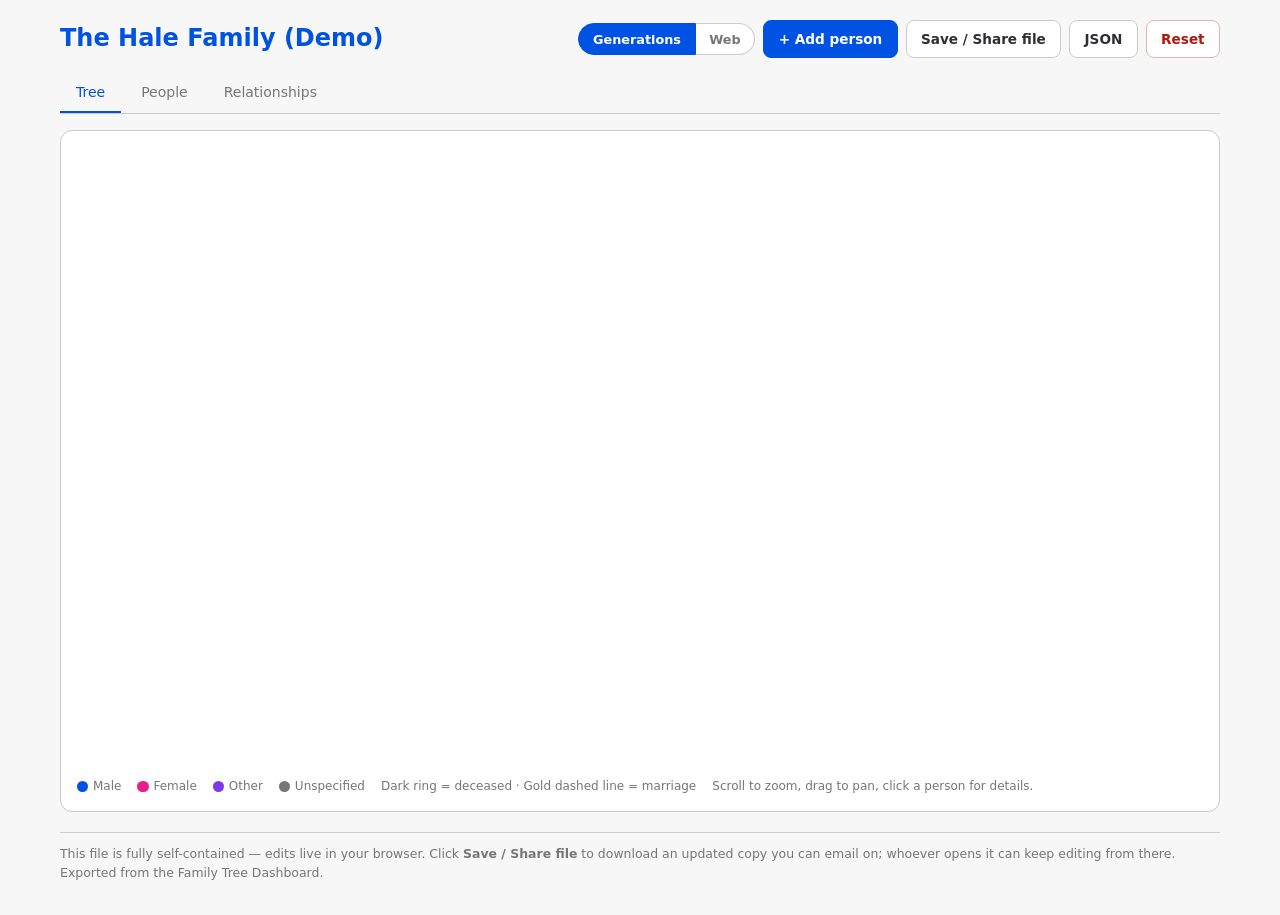
==== docs/index.html @ 237a0893 "Add GitHub Pages build script and deployment workflow" ====
<!DOCTYPE html>
<html lang="en">
<head>
<meta charset="UTF-8">
<meta name="viewport" content="width=device-width, initial-scale=1.0">
<title>The Hale Family (Demo)</title>
<style>
/* Shared styles: used by the dashboard AND the standalone export.
   Keep this file free of Tailwind-specific assumptions. */

.tab-btn {
  padding: 0.5rem 1rem;
  font-size: 0.875rem;
  font-weight: 500;
  color: #767676;
  border-bottom: 2px solid transparent;
  cursor: pointer;
  background: none;
  transition: all 0.15s ease;
}
.tab-btn:hover { color: #0053e2; }
.tab-active {
  color: #0053e2 !important;
  border-bottom-color: #0053e2 !important;
}

/* --- Tree canvas --- */
.ft-node { cursor: pointer; }
.ft-node:focus { outline: none; }
.ft-node:focus-visible circle {
  stroke: #0053e2;
  stroke-width: 4;
}
.ft-node:hover circle { filter: brightness(1.12); }

.ft-empty {
  display: flex;
  align-items: center;
  justify-content: center;
  height: 100%;
  color: #767676;
  font-size: 0.9rem;
}

/* --- Detail panel --- */
.ft-detail {
  position: absolute;
  top: 0.75rem;
  right: 0.75rem;
  width: 17rem;
  max-height: calc(100% - 1.5rem);
  overflow-y: auto;
  background: #fff;
  border: 1px solid #c9ccd1;
  border-radius: 0.75rem;
  box-shadow: 0 10px 25px rgba(0, 0, 0, 0.12);
  padding: 1rem;
  z-index: 10;
}
.ft-detail[hidden] { display: none; }
.ft-detail-head {
  display: flex;
  justify-content: space-between;
  align-items: flex-start;
  gap: 0.5rem;
  margin-bottom: 0.5rem;
}
.ft-detail-head h3 {
  font-size: 1.05rem;
  font-weight: 700;
  color: #2e2f32;
  margin: 0;
}
.ft-sub { font-size: 0.78rem; color: #767676; margin: 0.15rem 0 0; }
.ft-close {
  background: none;
  border: none;
  font-size: 1.4rem;
  line-height: 1;
  color: #767676;
  cursor: pointer;
  padding: 0 0.25rem;
}
.ft-close:hover { color: #2e2f32; }
.ft-detail-body { margin: 0; }
.ft-row {
  display: grid;
  grid-template-columns: 6.5rem 1fr;
  gap: 0.4rem;
  padding: 0.3rem 0;
  border-top: 1px solid #eef0f2;
}
.ft-row dt { font-size: 0.72rem; color: #767676; text-transform: uppercase; letter-spacing: 0.02em; }
.ft-row dd { font-size: 0.82rem; color: #2e2f32; margin: 0; overflow-wrap: anywhere; }

/* --- View toggle --- */
.view-btn {
  padding: 0.35rem 0.85rem;
  font-size: 0.8rem;
  font-weight: 600;
  color: #767676;
  background: #fff;
  border: 1px solid #c9ccd1;
  cursor: pointer;
}
.view-btn:first-child { border-radius: 999px 0 0 999px; }
.view-btn:last-child { border-radius: 0 999px 999px 0; border-left: none; }
.view-btn:hover { background: #f7f7f7; }
.view-active {
  background: #0053e2 !important;
  color: #fff !important;
  border-color: #0053e2 !important;
}
.view-btn:focus-visible { outline: 3px solid #0053e2; outline-offset: 2px; }


/* --- Standalone export shell --- */
:root { --blue:#0053e2; --ink:#2e2f32; --muted:#767676; --line:#c9ccd1; --bg:#f7f7f7; }
* { box-sizing: border-box; }
body {
  margin: 0; background: var(--bg); color: var(--ink);
  font-family: system-ui, -apple-system, "Segoe UI", Roboto, sans-serif;
  line-height: 1.5;
}
.wrap { max-width: 1200px; margin: 0 auto; padding: 1.25rem; }
header.app { display: flex; flex-wrap: wrap; gap: 1rem; align-items: center; justify-content: space-between; margin-bottom: 1rem; }
header.app h1 { font-size: 1.5rem; margin: 0; color: var(--blue); }
.status { font-size: .8rem; color: var(--muted); margin: .15rem 0 0; }
.status-dirty { color: #8a5a00; font-weight: 600; }
.toolbar { display: flex; flex-wrap: wrap; gap: .5rem; align-items: center; }

button {
  font: inherit; font-size: .85rem; font-weight: 600; cursor: pointer;
  border-radius: .5rem; border: 1px solid var(--line); background: #fff;
  color: var(--ink); padding: .5rem .9rem;
}
button:hover { background: #eef0f2; }
button:focus-visible { outline: 3px solid var(--blue); outline-offset: 2px; }
button.primary { background: var(--blue); border-color: var(--blue); color: #fff; }
button.primary:hover { background: #0047c2; }
button.danger { color: #b3170a; border-color: #e8b4af; }
button.danger:hover { background: #fdecea; }
.view-toggle { display: inline-flex; }

.panel { background: #fff; border: 1px solid var(--line); border-radius: .75rem; padding: 1rem; }
#tree-container { position: relative; width: 100%; height: min(620px, calc(100vh - 230px)); min-height: 380px; overflow: hidden; border-radius: .75rem; }
.tabs { display: flex; gap: .25rem; border-bottom: 1px solid var(--line); margin-bottom: 1rem; }
.tab-btn { border: none; border-bottom: 2px solid transparent; border-radius: 0; background: none; }

.card {
  display: flex; justify-content: space-between; align-items: center; gap: .75rem;
  border: 1px solid var(--line); border-radius: .5rem; padding: .6rem .75rem; margin-bottom: .5rem;
  background: #fff;
}
.card-actions { display: flex; gap: .4rem; flex-shrink: 0; }
.card-actions button { padding: .3rem .6rem; font-size: .78rem; }
.muted { color: var(--muted); }
.small { font-size: .78rem; }

dialog {
  border: none; border-radius: .9rem; padding: 0; max-width: 640px; width: 92vw;
  box-shadow: 0 20px 50px rgba(0,0,0,.25);
}
dialog::backdrop { background: rgba(0,0,0,.45); }
.dialog-inner { padding: 1.25rem; max-height: 82vh; overflow-y: auto; }
dialog h2 { margin: 0 0 .75rem; font-size: 1.15rem; }
fieldset { border: 1px solid var(--line); border-radius: .6rem; margin: 0 0 .9rem; padding: .75rem; }
legend { font-size: .75rem; font-weight: 700; text-transform: uppercase; color: var(--muted); padding: 0 .35rem; }
.grid { display: grid; grid-template-columns: repeat(auto-fit, minmax(210px, 1fr)); gap: .7rem; }
.field { display: flex; flex-direction: column; gap: .25rem; }
.field span { font-size: .78rem; font-weight: 600; }
input, select, textarea {
  font: inherit; font-size: .88rem; padding: .45rem .6rem;
  border: 1px solid var(--line); border-radius: .45rem; width: 100%; background: #fff; color: var(--ink);
}
input:focus, select:focus, textarea:focus { outline: 3px solid var(--blue); outline-offset: 1px; border-color: var(--blue); }
.dialog-actions { display: flex; justify-content: flex-end; gap: .5rem; padding-top: .25rem; }
.rel-form { display: flex; flex-wrap: wrap; gap: .6rem; align-items: flex-end; margin-bottom: 1rem; }
.rel-form .field { min-width: 170px; flex: 1; }
.legend-key { display: flex; gap: 1rem; flex-wrap: wrap; font-size: .75rem; color: var(--muted); margin-top: .6rem; }
.swatch { display: inline-block; width: .7rem; height: .7rem; border-radius: 50%; margin-right: .3rem; vertical-align: middle; }
.note { font-size: .78rem; color: var(--muted); border-top: 1px solid var(--line); margin-top: 1.25rem; padding-top: .75rem; }
@media print { .toolbar, .tabs, .note { display: none; } }
</style>
</head>
<body>
<div class="wrap">
  <header class="app">
    <div>
      <h1> The Hale Family (Demo)</h1>
      <p class="status" id="status" role="status" aria-live="polite"></p>
    </div>
    <div class="toolbar">
      <div class="view-toggle" role="group" aria-label="Tree layout">
        <button type="button" class="view-btn view-active" data-view-btn="layered" aria-pressed="true">Generations</button>
        <button type="button" class="view-btn" data-view-btn="force" aria-pressed="false">Web</button>
      </div>
      <button type="button" id="add-person" class="primary">+ Add person</button>
      <button type="button" id="save-file">Save / Share file</button>
      <button type="button" id="export-json">JSON</button>
      <button type="button" id="reset-data" class="danger">Reset</button>
    </div>
  </header>

  <div class="tabs" role="tablist">
    <button type="button" class="tab-btn tab-active" data-tab="tree"> Tree</button>
    <button type="button" class="tab-btn" data-tab="people"> People</button>
    <button type="button" class="tab-btn" data-tab="rel"> Relationships</button>
  </div>

  <section id="panel-tree" class="tab-panel panel">
    <div id="tree-container"></div>
    <div class="legend-key">
      <span><span class="swatch" style="background:#0053e2"></span>Male</span>
      <span><span class="swatch" style="background:#e91e8c"></span>Female</span>
      <span><span class="swatch" style="background:#7c3aed"></span>Other</span>
      <span><span class="swatch" style="background:#767676"></span>Unspecified</span>
      <span>Dark ring = deceased · Gold dashed line = marriage</span>
      <span>Scroll to zoom, drag to pan, click a person for details.</span>
    </div>
  </section>

  <section id="panel-people" class="tab-panel panel" hidden>
    <div id="people-list"></div>
  </section>

  <section id="panel-rel" class="tab-panel panel" hidden>
    <form id="rel-form" class="rel-form">
      <label class="field"><span>Person A</span><select id="rel-a"></select></label>
      <label class="field"><span>Relationship</span>
        <select id="rel-type">
          <option value="parent">is parent of</option>
          <option value="spouse">is married to</option>
        </select>
      </label>
      <label class="field"><span>Person B</span><select id="rel-b"></select></label>
      <button type="submit" class="primary">Link</button>
    </form>
    <div id="rel-list"></div>
  </section>

  <p class="note">
    This file is fully self-contained &mdash; edits live in your browser.
    Click <strong>Save / Share file</strong> to download an updated copy you can
    email on; whoever opens it can keep editing from there.
    Exported from the Family Tree Dashboard.
  </p>
</div>

<dialog id="person-dialog" aria-labelledby="dialog-title">
  <form id="person-form" method="dialog">
    <div class="dialog-inner">
      <h2 id="dialog-title">Add person</h2>
      <div id="form-body"></div>
      <div class="dialog-actions">
        <button type="button" id="cancel-form">Cancel</button>
        <button type="submit" class="primary">Save</button>
      </div>
    </div>
  </form>
</dialog>

<script type="application/json" id="ft-payload">{"title": "The Hale Family (Demo)", "exported_at": "23 Sep 2026, 15:15", "fields": [{"name": "first_name", "label": "First name", "kind": "text", "required": true, "options": [], "group": "Basics", "placeholder": ""}, {"name": "last_name", "label": "Last name", "kind": "text", "required": false, "options": [], "group": "Basics", "placeholder": ""}, {"name": "nickname", "label": "Nickname", "kind": "text", "required": false, "options": [], "group": "Basics", "placeholder": "What everyone calls them"}, {"name": "gender", "label": "Gender", "kind": "select", "required": false, "options": ["female", "male", "other"], "group": "Basics", "placeholder": ""}, {"name": "photo_url", "label": "Photo URL", "kind": "url", "required": false, "options": [], "group": "Basics", "placeholder": "https://..."}, {"name": "dob", "label": "Date of birth", "kind": "date", "required": false, "options": [], "group": "Life dates", "placeholder": ""}, {"name": "birth_place", "label": "Birth place", "kind": "text", "required": false, "options": [], "group": "Life dates", "placeholder": "City, Country"}, {"name": "dod", "label": "Date of death", "kind": "date", "required": false, "options": [], "group": "Life dates", "placeholder": ""}, {"name": "death_place", "label": "Death place", "kind": "text", "required": false, "options": [], "group": "Life dates", "placeholder": ""}, {"name": "occupation", "label": "Occupation", "kind": "text", "required": false, "options": [], "group": "Life details", "placeholder": ""}, {"name": "education", "label": "Education", "kind": "text", "required": false, "options": [], "group": "Life details", "placeholder": ""}, {"name": "fun_fact", "label": "Fun fact", "kind": "text", "required": false, "options": [], "group": "Life details", "placeholder": "Famously bad at karaoke"}, {"name": "notes", "label": "Notes / bio", "kind": "textarea", "required": false, "options": [], "group": "Life details", "placeholder": ""}], "data": {"nodes": [{"first_name": "Arthur", "last_name": "Hale", "nickname": "Art", "gender": "male", "photo_url": null, "dob": "1938-04-02", "birth_place": "Leeds, UK", "dod": "2016-11-30", "death_place": null, "occupation": "Railway engineer", "education": "Leeds Technical College", "fun_fact": "Could whistle two notes at once.", "notes": "Built the garden shed that still stands today.", "id": 1, "name": "Arthur Hale", "generation": 0}, {"first_name": "Clare", "last_name": "Hale", "nickname": null, "gender": "female", "photo_url": null, "dob": "1972-03-11", "birth_place": null, "dod": null, "death_place": null, "occupation": "Marine biologist", "education": null, "fun_fact": "Has swum with whale sharks.", "notes": null, "id": 5, "name": "Clare Hale", "generation": 1}, {"first_name": "Ella", "last_name": "Hale", "nickname": null, "gender": "female", "photo_url": null, "dob": "1998-09-05", "birth_place": null, "dod": null, "death_place": null, "occupation": "Product designer", "education": "Central Saint Martins", "fun_fact": "Climbs competitively.", "notes": null, "id": 6, "name": "Ella Hale", "generation": 2}, {"first_name": "Mary", "last_name": "Hale", "nickname": "Mim", "gender": "female", "photo_url": null, "dob": "1941-08-19", "birth_place": "York, UK", "dod": null, "death_place": null, "occupation": "Primary school teacher", "education": null, "fun_fact": "Has never lost a game of Scrabble.", "notes": null, "id": 2, "name": "Mary Hale", "generation": 0}, {"first_name": "Peter", "last_name": "Hale", "nickname": null, "gender": "male", "photo_url": null, "dob": "1968-01-15", "birth_place": "Leeds, UK", "dod": null, "death_place": null, "occupation": "Architect", "education": "University of Manchester", "fun_fact": "Ran the London Marathon in 1999.", "notes": null, "id": 3, "name": "Peter Hale", "generation": 1}, {"first_name": "Rowan", "last_name": "Hale", "nickname": null, "gender": "other", "photo_url": null, "dob": "2024-02-14", "birth_place": null, "dod": null, "death_place": null, "occupation": null, "education": null, "fun_fact": null, "notes": "Newest member of the family!", "id": 8, "name": "Rowan Hale", "generation": 3}, {"first_name": "Susan", "last_name": "Hale", "nickname": null, "gender": "female", "photo_url": null, "dob": "1970-06-23", "birth_place": "Bristol, UK", "dod": null, "death_place": null, "occupation": "Nurse practitioner", "education": null, "fun_fact": "Speaks fluent Welsh.", "notes": null, "id": 4, "name": "Susan Hale", "generation": 1}, {"first_name": "Tom", "last_name": "Hale", "nickname": null, "gender": "male", "photo_url": null, "dob": "2001-12-20", "birth_place": null, "dod": null, "death_place": null, "occupation": "Software engineer", "education": null, "fun_fact": "Makes his own hot sauce.", "notes": null, "id": 7, "name": "Tom Hale", "generation": 2}], "links": [{"source": 1, "target": 2, "type": "spouse"}, {"source": 3, "target": 4, "type": "spouse"}, {"source": 1, "target": 3, "type": "parent"}, {"source": 2, "target": 3, "type": "parent"}, {"source": 1, "target": 5, "type": "parent"}, {"source": 2, "target": 5, "type": "parent"}, {"source": 3, "target": 6, "type": "parent"}, {"source": 4, "target": 6, "type": "parent"}, {"source": 3, "target": 7, "type": "parent"}, {"source": 4, "target": 7, "type": "parent"}, {"source": 6, "target": 8, "type": "parent"}]}}</script>
<script src="https://d3js.org/d3.v7.min.js"></script>
<!-- D3 loaded from CDN: needs internet on first open. Run scripts/fetch_d3.py to inline it instead. -->
<script>
/**
 * FamilyTree rendering engine.
 *
 * One renderer, two layouts:
 *   - 'layered': classic top-down generational tree
 *   - 'force':   collapsible force-directed graph
 *
 * Used by BOTH the live dashboard and the exported standalone file, so this
 * file must never assume a server exists. Data in, SVG out.
 */
(function (global) {
  'use strict';

  const COLORS = {
    female: '#e91e8c',
    male: '#0053e2',
    other: '#7c3aed',
    unknown: '#767676',
    spouse: '#ffc220',
    parent: '#9aa0a6',
    text: '#2e2f32',
  };

  const NODE_R = 26;
  const COL_W = 170;
  const ROW_H = 150;

  function colorFor(gender) {
    return COLORS[gender] || COLORS.unknown;
  }

  function initials(node) {
    const first = (node.first_name || '?')[0];
    const last = (node.last_name || '')[0] || '';
    return (first + last).toUpperCase();
  }

  function calcAge(dob, dod) {
    if (!dob) return null;
    const start = new Date(dob);
    if (isNaN(start)) return null;
    const end = dod ? new Date(dod) : new Date();
    let age = end.getFullYear() - start.getFullYear();
    const m = end.getMonth() - start.getMonth();
    if (m < 0 || (m === 0 && end.getDate() < start.getDate())) age--;
    return age >= 0 ? age : null;
  }

  /** Index links once so every layout can ask "who are X's relatives?". */
  function buildIndex(data) {
    const childrenOf = new Map();
    const parentsOf = new Map();
    const spousesOf = new Map();
    const id = (v) => (v && typeof v === 'object' ? v.id : v);
    const push = (map, key, value) => {
      if (!map.has(key)) map.set(key, []);
      map.get(key).push(value);
    };
    data.links.forEach((l) => {
      const source = id(l.source), target = id(l.target);
      if (l.type === 'parent') {
        push(childrenOf, source, target);
        push(parentsOf, target, source);
      } else {
        push(spousesOf, source, target);
        push(spousesOf, target, source);
      }
    });
    return { childrenOf, parentsOf, spousesOf };
  }

  /**
   * Layered layout: group by generation, then order each row so that
   * children sit near their parents instead of scattering randomly.
   */
  function layeredPositions(nodes, index) {
    const rows = new Map();
    nodes.forEach((n) => {
      const gen = n.generation || 0;
      if (!rows.has(gen)) rows.set(gen, []);
      rows.get(gen).push(n);
    });

    const sortedGens = [...rows.keys()].sort((a, b) => a - b);
    const placed = new Map();

    sortedGens.forEach((gen) => {
      const row = rows.get(gen);
      // Sort by average parent x so lines cross as little as possible.
      row.sort((a, b) => {
        const key = (n) => {
          const parents = index.parentsOf.get(n.id) || [];
          const xs = parents.map((p) => placed.get(p)).filter((x) => x !== undefined);
          return xs.length ? xs.reduce((s, x) => s + x, 0) / xs.length : Infinity;
        };
        const diff = key(a) - key(b);
        return diff !== 0 && isFinite(diff) ? diff : a.name.localeCompare(b.name);
      });
      const width = (row.length - 1) * COL_W;
      row.forEach((n, i) => {
        n.x = i * COL_W - width / 2;
        n.y = gen * ROW_H;
        placed.set(n.id, n.x);
      });
    });
    return nodes;
  }

  function renderDetail(panel, node, fieldMeta) {
    if (!panel) return;
    const age = calcAge(node.dob, node.dod);
    const rows = fieldMeta
      .filter((f) => node[f.name] && f.name !== 'first_name' && f.name !== 'last_name')
      .map((f) => `<div class="ft-row"><dt>${f.label}</dt><dd>${escapeHtml(String(node[f.name]))}</dd></div>`)
      .join('');
    panel.innerHTML = `
      <div class="ft-detail-head">
        <div>
          <h3>${escapeHtml(node.name)}</h3>
          ${age !== null ? `<p class="ft-sub">${node.dod ? 'Lived' : 'Age'} ${age} years</p>` : ''}
        </div>
        <button type="button" class="ft-close" aria-label="Close details">&times;</button>
      </div>
      <dl class="ft-detail-body">${rows || '<p class="ft-sub">No extra details recorded yet.</p>'}</dl>`;
    panel.hidden = false;
    panel.querySelector('.ft-close').onclick = () => { panel.hidden = true; };
  }

  function escapeHtml(str) {
    const div = document.createElement('div');
    div.textContent = str;
    return div.innerHTML;
  }

  function emptyState(container, message) {
    container.innerHTML = `<div class="ft-empty">${message}</div>`;
  }

  /**
   * Draw the tree.
   * @param {Object} opts
   * @param {HTMLElement} opts.container
   * @param {Object} opts.data  {nodes, links}
   * @param {'layered'|'force'} opts.view
   * @param {Array} opts.fieldMeta  [{name,label}] for the detail panel
   * @param {Function} [opts.onSelect] called with the clicked node
   */
  function render(opts) {
    const { container, data, fieldMeta = [], onSelect } = opts;
    const view = opts.view || 'layered';
    container.innerHTML = '';

    if (!data.nodes || !data.nodes.length) {
      emptyState(container, 'Add some family members to see the tree grow! \u{1F331}');
      return;
    }

    const width = container.clientWidth || 900;
    const height = container.clientHeight || 600;
    const index = buildIndex(data);

    const svg = d3.select(container).append('svg')
      .attr('width', '100%')
      .attr('height', '100%')
      .attr('viewBox', [0, 0, width, height]);
    const g = svg.append('g');

    const zoom = d3.zoom().scaleExtent([0.15, 3])
      .on('zoom', (e) => g.attr('transform', e.transform));
    svg.call(zoom);

    const panel = document.createElement('div');
    panel.className = 'ft-detail';
    panel.hidden = true;
    container.appendChild(panel);

    const nodes = data.nodes.map((d) => ({ ...d }));
    const byId = new Map(nodes.map((n) => [n.id, n]));
    // Copy links too. d3.forceSimulation rewrites source/target into node
    // objects in place, so handing it the caller's array would corrupt the
    // saved data. Renderers must never mutate what they are given.
    const linkId = (v) => (v && typeof v === 'object' ? v.id : v);
    const links = data.links
      .filter((l) => byId.has(linkId(l.source)) && byId.has(linkId(l.target)))
      .map((l) => ({ source: linkId(l.source), target: linkId(l.target), type: l.type }));

    const linkSel = g.append('g').attr('class', 'ft-links')
      .selectAll('path').data(links).join('path')
      .attr('fill', 'none')
      .attr('stroke', (d) => (d.type === 'spouse' ? COLORS.spouse : COLORS.parent))
      .attr('stroke-width', (d) => (d.type === 'spouse' ? 3 : 2))
      .attr('stroke-dasharray', (d) => (d.type === 'spouse' ? '5,4' : null));

    const nodeSel = g.append('g').attr('class', 'ft-nodes')
      .selectAll('g').data(nodes).join('g')
      .attr('class', 'ft-node')
      .attr('tabindex', 0)
      .attr('role', 'button')
      .attr('aria-label', (d) => `${d.name}. Show details.`)
      .on('click', (e, d) => select(d))
      .on('keydown', (e, d) => {
        if (e.key === 'Enter' || e.key === ' ') { e.preventDefault(); select(d); }
      });

    function select(d) {
      renderDetail(panel, d, fieldMeta);
      if (onSelect) onSelect(d);
    }

    nodeSel.append('circle')
      .attr('r', NODE_R)
      .attr('fill', (d) => colorFor(d.gender))
      .attr('stroke', (d) => (d.dod ? '#2e2f32' : '#fff'))
      .attr('stroke-width', (d) => (d.dod ? 3 : 2));

    nodeSel.append('text').text(initials)
      .attr('text-anchor', 'middle').attr('dy', '0.35em')
      .attr('fill', '#fff').attr('font-size', '15px')
      .attr('font-weight', '700').attr('pointer-events', 'none');

    nodeSel.append('text').text((d) => d.name)
      .attr('text-anchor', 'middle').attr('dy', NODE_R + 16)
      .attr('font-size', '12px').attr('font-weight', '600')
      .attr('fill', COLORS.text).attr('pointer-events', 'none');

    nodeSel.append('text')
      .text((d) => (d.dob ? d.dob.slice(0, 4) + (d.dod ? '\u2013' + d.dod.slice(0, 4) : '') : ''))
      .attr('text-anchor', 'middle').attr('dy', NODE_R + 30)
      .attr('font-size', '10px').attr('fill', COLORS.unknown)
      .attr('pointer-events', 'none');

    if (view === 'layered') {
      runLayered();
    } else {
      runForce();
    }

    function elbow(d) {
      const s = byId.get(d.source) || d.source;
      const t = byId.get(d.target) || d.target;
      if (d.type === 'spouse') return `M${s.x},${s.y} L${t.x},${t.y}`;
      const mid = (s.y + t.y) / 2;
      return `M${s.x},${s.y} V${mid} H${t.x} V${t.y}`;
    }

    function runLayered() {
      layeredPositions(nodes, index);
      linkSel.attr('d', elbow);
      nodeSel.attr('transform', (d) => `translate(${d.x},${d.y})`);
      fitToScreen();
    }

    function runForce() {
      const sim = d3.forceSimulation(nodes)
        .force('link', d3.forceLink(links).id((d) => d.id)
          .distance((l) => (l.type === 'spouse' ? 70 : 130)))
        .force('charge', d3.forceManyBody().strength(-420))
        .force('center', d3.forceCenter(width / 2, height / 2))
        .force('collide', d3.forceCollide().radius(NODE_R + 18));

      nodeSel.call(d3.drag()
        .on('start', (e, d) => {
          if (!e.active) sim.alphaTarget(0.3).restart();
          d.fx = d.x; d.fy = d.y;
        })
        .on('drag', (e, d) => { d.fx = e.x; d.fy = e.y; })
        .on('end', (e, d) => {
          if (!e.active) sim.alphaTarget(0);
          d.fx = null; d.fy = null;
        }));

      sim.on('tick', () => {
        linkSel.attr('d', (d) => `M${d.source.x},${d.source.y} L${d.target.x},${d.target.y}`);
        nodeSel.attr('transform', (d) => `translate(${d.x},${d.y})`);
      });
    }

    function fitToScreen() {
      // Pad by the actual drawn extent, not just node centres: each node
      // carries a name and a date label below it, which is why the bottom
      // row used to get clipped.
      const PAD_X = NODE_R + 60;   // half a name label either side
      const PAD_TOP = NODE_R + 12;
      const PAD_BOTTOM = NODE_R + 40;  // circle + name + dates
      const xs = nodes.map((n) => n.x);
      const ys = nodes.map((n) => n.y);
      const minX = Math.min(...xs) - PAD_X, maxX = Math.max(...xs) + PAD_X;
      const minY = Math.min(...ys) - PAD_TOP, maxY = Math.max(...ys) + PAD_BOTTOM;
      const spanX = Math.max(maxX - minX, 1);
      const spanY = Math.max(maxY - minY, 1);
      // Never scale up past 1:1 -- a two-person tree blown up to fill the
      // panel looks absurd. Do allow shrinking as far as needed so a large
      // family still fits instead of running off the canvas.
      const scale = Math.min(1, width / spanX, height / spanY);
      const tx = width / 2 - scale * (minX + maxX) / 2;
      const ty = height / 2 - scale * (minY + maxY) / 2;
      svg.call(zoom.transform, d3.zoomIdentity.translate(tx, ty).scale(scale));
    }

    return { fitToScreen };
  }

  global.FamilyTree = { render, calcAge, colorFor, escapeHtml, buildIndex };
})(window);

</script>
<script>
/**
 * Standalone export editor.
 *
 * Runs with zero backend: the family data lives in memory, is mirrored to
 * localStorage so a refresh doesn't lose work, and is saved by downloading a
 * fresh copy of this very file with the new data baked in. That is what makes
 * the export re-shareable: whoever edits it can pass the new file along.
 */
(function () {
  'use strict';

  const BOOT = JSON.parse(document.getElementById('ft-payload').textContent);
  const STORAGE_KEY = 'familyTree:' + (BOOT.title || 'default');
  const FIELDS = BOOT.fields;

  let state = load();
  let view = 'layered';
  let dirty = false;

  /**
   * Force the graph into a known-good shape.
   *
   * This matters more than it looks: D3's force simulation replaces a link's
   * numeric source/target with live node objects. If such a link ever reaches
   * JSON.stringify, it comes back as an object and every lookup by id fails
   * silently -- parents detach and the whole tree collapses into one row.
   * Normalising on load and before save makes that class of bug impossible.
   */
  function normalize(raw) {
    const nodes = Array.isArray(raw && raw.nodes) ? raw.nodes.filter(Boolean) : [];
    const ids = new Set(nodes.map((n) => n.id));
    const endpoint = (v) => (v && typeof v === 'object' ? Number(v.id) : Number(v));
    const seen = new Set();
    const links = (Array.isArray(raw && raw.links) ? raw.links : []).reduce((acc, l) => {
      const source = endpoint(l.source);
      const target = endpoint(l.target);
      const type = l.type === 'spouse' ? 'spouse' : 'parent';
      if (!ids.has(source) || !ids.has(target) || source === target) return acc;
      // Spouse links are symmetric, so key them order-independently.
      const key = type === 'spouse'
        ? type + ':' + Math.min(source, target) + ':' + Math.max(source, target)
        : type + ':' + source + ':' + target;
      if (seen.has(key)) return acc;
      seen.add(key);
      acc.push({ source, target, type });
      return acc;
    }, []);
    return { nodes, links };
  }

  function load() {
    try {
      const saved = localStorage.getItem(STORAGE_KEY);
      if (saved) {
        const parsed = normalize(JSON.parse(saved));
        if (parsed.nodes.length) return parsed;
      }
    } catch (e) { /* corrupt cache, fall through to the baked-in data */ }
    return normalize(structuredClone(BOOT.data));
  }

  function resetToOriginal() {
    if (!confirm('Discard your edits and reload the data this file was shared with?')) return;
    try { localStorage.removeItem(STORAGE_KEY); } catch (e) { /* nothing to clear */ }
    state = normalize(structuredClone(BOOT.data));
    dirty = false;
    recomputeGenerations();
    draw();
    renderList();
    renderRelationships();
    updateStatus();
  }

  function persist() {
    dirty = true;
    state = normalize(state);
    recomputeGenerations();
    try {
      localStorage.setItem(STORAGE_KEY, JSON.stringify(state));
    } catch (e) { /* private browsing / quota: in-memory still works */ }
    // Redraw everything: a new person must also show up in the
    // relationship dropdowns, not just the tree and the people list.
    draw();
    renderList();
    renderRelationships();
    updateStatus();
  }

  function nextId() {
    return state.nodes.reduce((max, n) => Math.max(max, n.id), 0) + 1;
  }

  function displayName(n) {
    return ((n.first_name || '') + ' ' + (n.last_name || '')).trim() || 'Unnamed';
  }

  /** Mirror of the server-side generation calculation in app/tree.py.
   *  Children go one row below their parents; spouses share a row. */
  function recomputeGenerations() {
    const depth = new Map(state.nodes.map((n) => [n.id, 0]));
    const parents = state.links.filter((l) => l.type === 'parent');
    const couples = state.links.filter((l) => l.type === 'spouse');
    for (let i = 0; i <= state.nodes.length; i++) {
      let changed = false;
      parents.forEach((l) => {
        if (!depth.has(l.source) || !depth.has(l.target)) return;
        if (depth.get(l.target) < depth.get(l.source) + 1) {
          depth.set(l.target, depth.get(l.source) + 1);
          changed = true;
        }
      });
      couples.forEach((l) => {
        if (!depth.has(l.source) || !depth.has(l.target)) return;
        const deepest = Math.max(depth.get(l.source), depth.get(l.target));
        if (depth.get(l.source) !== deepest || depth.get(l.target) !== deepest) {
          depth.set(l.source, deepest);
          depth.set(l.target, deepest);
          changed = true;
        }
      });
      if (!changed) break;
    }
    state.nodes.forEach((n) => {
      n.generation = depth.get(n.id) || 0;
      n.name = displayName(n);
    });
  }

  // ---------- Rendering ----------

  function draw() {
    FamilyTree.render({
      container: document.getElementById('tree-container'),
      data: state,
      view,
      fieldMeta: FIELDS,
    });
  }

  function updateStatus() {
    const el = document.getElementById('status');
    el.textContent = dirty
      ? 'Unsaved changes \u2014 click "Save / Share file" to keep them.'
      : state.nodes.length + ' people \u00b7 ' + state.links.length + ' relationships';
    el.className = dirty ? 'status status-dirty' : 'status';
  }

  function renderList() {
    const host = document.getElementById('people-list');
    if (!state.nodes.length) {
      host.innerHTML = '<p class="muted">Nobody here yet. Click "Add person" to start.</p>';
      return;
    }
    const esc = FamilyTree.escapeHtml;
    host.innerHTML = state.nodes
      .slice()
      .sort((a, b) => displayName(a).localeCompare(displayName(b)))
      .map((n) => {
        const bits = [n.dob && 'b. ' + n.dob, n.occupation, n.birth_place]
          .filter(Boolean).map(esc).join(' \u00b7 ');
        return `<div class="card">
          <div>
            <strong>${esc(displayName(n))}</strong>
            ${bits ? `<div class="muted small">${bits}</div>` : ''}
          </div>
          <div class="card-actions">
            <button type="button" data-edit="${n.id}">Edit</button>
            <button type="button" data-del="${n.id}" class="danger">Delete</button>
          </div>
        </div>`;
      }).join('');
  }

  function personOptions(selected) {
    return '<option value="">-- choose --</option>' + state.nodes
      .map((n) => `<option value="${n.id}"${n.id === selected ? ' selected' : ''}>`
        + FamilyTree.escapeHtml(displayName(n)) + '</option>')
      .join('');
  }

  function renderRelationships() {
    const host = document.getElementById('rel-list');
    const byId = new Map(state.nodes.map((n) => [n.id, n]));
    document.getElementById('rel-a').innerHTML = personOptions();
    document.getElementById('rel-b').innerHTML = personOptions();
    if (!state.links.length) {
      host.innerHTML = '<p class="muted">No relationships linked yet.</p>';
      return;
    }
    const esc = FamilyTree.escapeHtml;
    host.innerHTML = state.links.map((l, i) => {
      const a = byId.get(l.source), b = byId.get(l.target);
      if (!a || !b) return '';
      const verb = l.type === 'parent' ? 'is parent of' : 'is married to';
      return `<div class="card">
        <span>${esc(displayName(a))} <em class="muted">${verb}</em> ${esc(displayName(b))}</span>
        <button type="button" data-unlink="${i}" class="danger">Remove</button>
      </div>`;
    }).join('');
  }

  // ---------- Person form ----------

  function openForm(person) {
    const esc = FamilyTree.escapeHtml;
    const groups = [...new Set(FIELDS.map((f) => f.group))];
    const body = groups.map((group) => {
      const inputs = FIELDS.filter((f) => f.group === group).map((f) => {
        const val = person && person[f.name] != null ? String(person[f.name]) : '';
        const id = 'f-' + f.name;
        let input;
        if (f.kind === 'textarea') {
          input = `<textarea id="${id}" name="${f.name}" rows="3">${esc(val)}</textarea>`;
        } else if (f.kind === 'select') {
          input = `<select id="${id}" name="${f.name}"><option value="">--</option>` +
            f.options.map((o) => `<option value="${o}"${o === val ? ' selected' : ''}>`
              + o.charAt(0).toUpperCase() + o.slice(1) + '</option>').join('') + '</select>';
        } else {
          const type = f.kind === 'date' ? 'date' : (f.kind === 'url' ? 'url' : 'text');
          input = `<input id="${id}" type="${type}" name="${f.name}" value="${esc(val)}"`
            + (f.required ? ' required' : '')
            + (f.placeholder ? ` placeholder="${esc(f.placeholder)}"` : '') + '>';
        }
        return `<label class="field"><span>${esc(f.label)}${f.required ? ' *' : ''}</span>${input}</label>`;
      }).join('');
      return `<fieldset><legend>${esc(group)}</legend><div class="grid">${inputs}</div></fieldset>`;
    }).join('');

    const dlg = document.getElementById('person-dialog');
    dlg.querySelector('h2').textContent = person ? 'Edit person' : 'Add person';
    dlg.querySelector('#form-body').innerHTML = body;
    dlg.querySelector('form').dataset.editing = person ? person.id : '';
    dlg.showModal();
    dlg.querySelector('input, select, textarea')?.focus();
  }

  function submitForm(event) {
    event.preventDefault();
    const form = event.target;
    const values = Object.fromEntries(new FormData(form).entries());
    FIELDS.forEach((f) => {
      values[f.name] = (values[f.name] || '').trim() || null;
    });
    const editingId = form.dataset.editing;
    if (editingId) {
      const person = state.nodes.find((n) => n.id === Number(editingId));
      Object.assign(person, values);
    } else {
      state.nodes.push({ ...values, id: nextId(), generation: 0 });
    }
    document.getElementById('person-dialog').close();
    persist();
  }

  function deletePerson(id) {
    const person = state.nodes.find((n) => n.id === id);
    if (!confirm('Remove ' + displayName(person) + ' and all their links?')) return;
    state.nodes = state.nodes.filter((n) => n.id !== id);
    state.links = state.links.filter((l) => l.source !== id && l.target !== id);
    persist();
  }

  function addRelationship(event) {
    event.preventDefault();
    const a = Number(document.getElementById('rel-a').value);
    const b = Number(document.getElementById('rel-b').value);
    const type = document.getElementById('rel-type').value;
    if (!a || !b || a === b) {
      alert('Pick two different people.');
      return;
    }
    const exists = state.links.some((l) =>
      l.type === type && ((l.source === a && l.target === b) ||
        (type === 'spouse' && l.source === b && l.target === a)));
    if (!exists) state.links.push({ source: a, target: b, type });
    persist();
  }

  // ---------- Save / share ----------

  function saveFile() {
    // Rewrite the payload inside a clone of this document, then download it.
    const clone = document.documentElement.cloneNode(true);
    const payloadEl = clone.querySelector('#ft-payload');
    payloadEl.textContent = JSON.stringify({
      title: BOOT.title,
      exported_at: new Date().toLocaleString(),
      fields: FIELDS,
      data: normalize(state),
    }).replace(/<\//g, '<\\/');
    // Drop transient UI state so the file opens clean.
    clone.querySelectorAll('dialog[open]').forEach((d) => d.removeAttribute('open'));

    const html = '<!DOCTYPE html>\n' + clone.outerHTML;
    const blob = new Blob([html], { type: 'text/html;charset=utf-8' });
    const a = document.createElement('a');
    a.href = URL.createObjectURL(blob);
    a.download = (BOOT.title || 'family-tree').replace(/[^a-z0-9]+/gi, '-').toLowerCase()
      + '-' + new Date().toISOString().slice(0, 10) + '.html';
    a.click();
    URL.revokeObjectURL(a.href);
    dirty = false;
    updateStatus();
  }

  function exportJson() {
    const blob = new Blob([JSON.stringify(state, null, 2)], { type: 'application/json' });
    const a = document.createElement('a');
    a.href = URL.createObjectURL(blob);
    a.download = 'family-tree-data.json';
    a.click();
    URL.revokeObjectURL(a.href);
  }

  // ---------- Wiring ----------

  function setView(next) {
    view = next;
    document.querySelectorAll('[data-view-btn]').forEach((b) => {
      const active = b.dataset.viewBtn === next;
      b.classList.toggle('view-active', active);
      b.setAttribute('aria-pressed', String(active));
    });
    draw();
  }

  document.addEventListener('DOMContentLoaded', () => {
    recomputeGenerations();
    draw();
    renderList();
    renderRelationships();
    updateStatus();

    document.getElementById('add-person').onclick = () => openForm(null);
    document.getElementById('person-form').onsubmit = submitForm;
    document.getElementById('cancel-form').onclick =
      () => document.getElementById('person-dialog').close();
    document.getElementById('rel-form').onsubmit = addRelationship;
    document.getElementById('save-file').onclick = saveFile;
    document.getElementById('export-json').onclick = exportJson;
    document.getElementById('reset-data').onclick = resetToOriginal;
    document.querySelectorAll('[data-view-btn]').forEach((b) => {
      b.onclick = () => setView(b.dataset.viewBtn);
    });

    document.getElementById('people-list').addEventListener('click', (e) => {
      const edit = e.target.dataset.edit, del = e.target.dataset.del;
      if (edit) openForm(state.nodes.find((n) => n.id === Number(edit)));
      if (del) deletePerson(Number(del));
    });
    document.getElementById('rel-list').addEventListener('click', (e) => {
      const idx = e.target.dataset.unlink;
      if (idx === undefined) return;
      state.links.splice(Number(idx), 1);
      persist();
    });
    document.querySelectorAll('.tab-btn').forEach((btn) => {
      btn.onclick = () => {
        document.querySelectorAll('.tab-btn').forEach((b) => b.classList.remove('tab-active'));
        document.querySelectorAll('.tab-panel').forEach((p) => { p.hidden = true; });
        btn.classList.add('tab-active');
        document.getElementById('panel-' + btn.dataset.tab).hidden = false;
        if (btn.dataset.tab === 'tree') draw();
      };
    });

    window.addEventListener('beforeunload', (e) => {
      if (dirty) { e.preventDefault(); e.returnValue = ''; }
    });
  });
})();

</script>
</body>
</html>
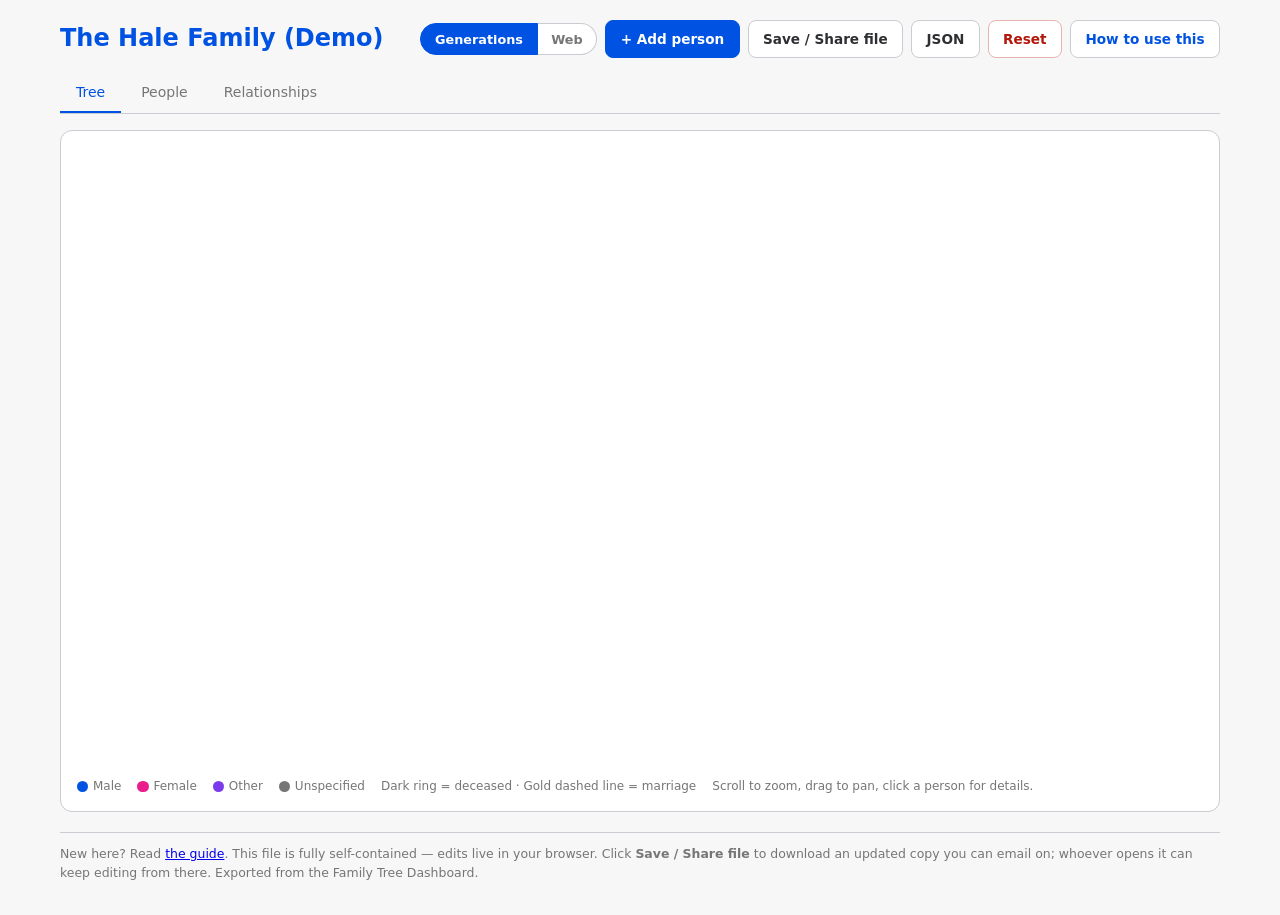
==== commit 2fbe78fa: "Add a user guide, linked from the app and every exported file" ====
--- a/docs/index.html
+++ b/docs/index.html
@@ -144,6 +144,14 @@
 
 .panel { background: #fff; border: 1px solid var(--line); border-radius: .75rem; padding: 1rem; }
 #tree-container { position: relative; width: 100%; height: min(620px, calc(100vh - 230px)); min-height: 380px; overflow: hidden; border-radius: .75rem; }
+@media (max-width: 560px) {
+  /* Phones: a tall panel is mostly whitespace, and the toolbar wraps onto
+     more rows, so give the tree a shorter, wider-feeling canvas. */
+  .wrap { padding: .75rem; }
+  header.app h1 { font-size: 1.2rem; }
+  #tree-container { height: min(420px, calc(100vh - 300px)); min-height: 300px; }
+  .ft-detail { width: auto; left: .5rem; right: .5rem; }
+}
 .tabs { display: flex; gap: .25rem; border-bottom: 1px solid var(--line); margin-bottom: 1rem; }
 .tab-btn { border: none; border-bottom: 2px solid transparent; border-radius: 0; background: none; }
 
@@ -180,6 +188,12 @@
 .legend-key { display: flex; gap: 1rem; flex-wrap: wrap; font-size: .75rem; color: var(--muted); margin-top: .6rem; }
 .swatch { display: inline-block; width: .7rem; height: .7rem; border-radius: 50%; margin-right: .3rem; vertical-align: middle; }
 .note { font-size: .78rem; color: var(--muted); border-top: 1px solid var(--line); margin-top: 1.25rem; padding-top: .75rem; }
+.help-link {
+  font-size: .85rem; font-weight: 600; color: var(--blue); text-decoration: none;
+  border: 1px solid var(--line); border-radius: .5rem; padding: .5rem .9rem; background: #fff;
+}
+.help-link:hover { background: #eef0f2; }
+.help-link:focus-visible { outline: 3px solid var(--blue); outline-offset: 2px; }
 @media print { .toolbar, .tabs, .note { display: none; } }
 </style>
 </head>
@@ -199,6 +213,7 @@
       <button type="button" id="save-file">Save / Share file</button>
       <button type="button" id="export-json">JSON</button>
       <button type="button" id="reset-data" class="danger">Reset</button>
+      <a class="help-link" href="https://jobsyjoy.github.io/family-tree/guide.html" target="_blank" rel="noopener">How to use this</a>
     </div>
   </header>
 
@@ -240,6 +255,7 @@
   </section>
 
   <p class="note">
+    New here? Read <a href="https://jobsyjoy.github.io/family-tree/guide.html" target="_blank" rel="noopener">the guide</a>.
     This file is fully self-contained &mdash; edits live in your browser.
     Click <strong>Save / Share file</strong> to download an updated copy you can
     email on; whoever opens it can keep editing from there.
@@ -260,7 +276,7 @@
   </form>
 </dialog>
 
-<script type="application/json" id="ft-payload">{"title": "The Hale Family (Demo)", "exported_at": "23 Sep 2026, 15:15", "fields": [{"name": "first_name", "label": "First name", "kind": "text", "required": true, "options": [], "group": "Basics", "placeholder": ""}, {"name": "last_name", "label": "Last name", "kind": "text", "required": false, "options": [], "group": "Basics", "placeholder": ""}, {"name": "nickname", "label": "Nickname", "kind": "text", "required": false, "options": [], "group": "Basics", "placeholder": "What everyone calls them"}, {"name": "gender", "label": "Gender", "kind": "select", "required": false, "options": ["female", "male", "other"], "group": "Basics", "placeholder": ""}, {"name": "photo_url", "label": "Photo URL", "kind": "url", "required": false, "options": [], "group": "Basics", "placeholder": "https://..."}, {"name": "dob", "label": "Date of birth", "kind": "date", "required": false, "options": [], "group": "Life dates", "placeholder": ""}, {"name": "birth_place", "label": "Birth place", "kind": "text", "required": false, "options": [], "group": "Life dates", "placeholder": "City, Country"}, {"name": "dod", "label": "Date of death", "kind": "date", "required": false, "options": [], "group": "Life dates", "placeholder": ""}, {"name": "death_place", "label": "Death place", "kind": "text", "required": false, "options": [], "group": "Life dates", "placeholder": ""}, {"name": "occupation", "label": "Occupation", "kind": "text", "required": false, "options": [], "group": "Life details", "placeholder": ""}, {"name": "education", "label": "Education", "kind": "text", "required": false, "options": [], "group": "Life details", "placeholder": ""}, {"name": "fun_fact", "label": "Fun fact", "kind": "text", "required": false, "options": [], "group": "Life details", "placeholder": "Famously bad at karaoke"}, {"name": "notes", "label": "Notes / bio", "kind": "textarea", "required": false, "options": [], "group": "Life details", "placeholder": ""}], "data": {"nodes": [{"first_name": "Arthur", "last_name": "Hale", "nickname": "Art", "gender": "male", "photo_url": null, "dob": "1938-04-02", "birth_place": "Leeds, UK", "dod": "2016-11-30", "death_place": null, "occupation": "Railway engineer", "education": "Leeds Technical College", "fun_fact": "Could whistle two notes at once.", "notes": "Built the garden shed that still stands today.", "id": 1, "name": "Arthur Hale", "generation": 0}, {"first_name": "Clare", "last_name": "Hale", "nickname": null, "gender": "female", "photo_url": null, "dob": "1972-03-11", "birth_place": null, "dod": null, "death_place": null, "occupation": "Marine biologist", "education": null, "fun_fact": "Has swum with whale sharks.", "notes": null, "id": 5, "name": "Clare Hale", "generation": 1}, {"first_name": "Ella", "last_name": "Hale", "nickname": null, "gender": "female", "photo_url": null, "dob": "1998-09-05", "birth_place": null, "dod": null, "death_place": null, "occupation": "Product designer", "education": "Central Saint Martins", "fun_fact": "Climbs competitively.", "notes": null, "id": 6, "name": "Ella Hale", "generation": 2}, {"first_name": "Mary", "last_name": "Hale", "nickname": "Mim", "gender": "female", "photo_url": null, "dob": "1941-08-19", "birth_place": "York, UK", "dod": null, "death_place": null, "occupation": "Primary school teacher", "education": null, "fun_fact": "Has never lost a game of Scrabble.", "notes": null, "id": 2, "name": "Mary Hale", "generation": 0}, {"first_name": "Peter", "last_name": "Hale", "nickname": null, "gender": "male", "photo_url": null, "dob": "1968-01-15", "birth_place": "Leeds, UK", "dod": null, "death_place": null, "occupation": "Architect", "education": "University of Manchester", "fun_fact": "Ran the London Marathon in 1999.", "notes": null, "id": 3, "name": "Peter Hale", "generation": 1}, {"first_name": "Rowan", "last_name": "Hale", "nickname": null, "gender": "other", "photo_url": null, "dob": "2024-02-14", "birth_place": null, "dod": null, "death_place": null, "occupation": null, "education": null, "fun_fact": null, "notes": "Newest member of the family!", "id": 8, "name": "Rowan Hale", "generation": 3}, {"first_name": "Susan", "last_name": "Hale", "nickname": null, "gender": "female", "photo_url": null, "dob": "1970-06-23", "birth_place": "Bristol, UK", "dod": null, "death_place": null, "occupation": "Nurse practitioner", "education": null, "fun_fact": "Speaks fluent Welsh.", "notes": null, "id": 4, "name": "Susan Hale", "generation": 1}, {"first_name": "Tom", "last_name": "Hale", "nickname": null, "gender": "male", "photo_url": null, "dob": "2001-12-20", "birth_place": null, "dod": null, "death_place": null, "occupation": "Software engineer", "education": null, "fun_fact": "Makes his own hot sauce.", "notes": null, "id": 7, "name": "Tom Hale", "generation": 2}], "links": [{"source": 1, "target": 2, "type": "spouse"}, {"source": 3, "target": 4, "type": "spouse"}, {"source": 1, "target": 3, "type": "parent"}, {"source": 2, "target": 3, "type": "parent"}, {"source": 1, "target": 5, "type": "parent"}, {"source": 2, "target": 5, "type": "parent"}, {"source": 3, "target": 6, "type": "parent"}, {"source": 4, "target": 6, "type": "parent"}, {"source": 3, "target": 7, "type": "parent"}, {"source": 4, "target": 7, "type": "parent"}, {"source": 6, "target": 8, "type": "parent"}]}}</script>
+<script type="application/json" id="ft-payload">{"title": "The Hale Family (Demo)", "exported_at": "23 Sep 2026, 16:03", "fields": [{"name": "first_name", "label": "First name", "kind": "text", "required": true, "options": [], "group": "Basics", "placeholder": ""}, {"name": "last_name", "label": "Last name", "kind": "text", "required": false, "options": [], "group": "Basics", "placeholder": ""}, {"name": "nickname", "label": "Nickname", "kind": "text", "required": false, "options": [], "group": "Basics", "placeholder": "What everyone calls them"}, {"name": "gender", "label": "Gender", "kind": "select", "required": false, "options": ["female", "male", "other"], "group": "Basics", "placeholder": ""}, {"name": "photo_url", "label": "Photo URL", "kind": "url", "required": false, "options": [], "group": "Basics", "placeholder": "https://..."}, {"name": "dob", "label": "Date of birth", "kind": "date", "required": false, "options": [], "group": "Life dates", "placeholder": ""}, {"name": "birth_place", "label": "Birth place", "kind": "text", "required": false, "options": [], "group": "Life dates", "placeholder": "City, Country"}, {"name": "dod", "label": "Date of death", "kind": "date", "required": false, "options": [], "group": "Life dates", "placeholder": ""}, {"name": "death_place", "label": "Death place", "kind": "text", "required": false, "options": [], "group": "Life dates", "placeholder": ""}, {"name": "occupation", "label": "Occupation", "kind": "text", "required": false, "options": [], "group": "Life details", "placeholder": ""}, {"name": "education", "label": "Education", "kind": "text", "required": false, "options": [], "group": "Life details", "placeholder": ""}, {"name": "fun_fact", "label": "Fun fact", "kind": "text", "required": false, "options": [], "group": "Life details", "placeholder": "Famously bad at karaoke"}, {"name": "notes", "label": "Notes / bio", "kind": "textarea", "required": false, "options": [], "group": "Life details", "placeholder": ""}], "data": {"nodes": [{"first_name": "Arthur", "last_name": "Hale", "nickname": "Art", "gender": "male", "photo_url": null, "dob": "1938-04-02", "birth_place": "Leeds, UK", "dod": "2016-11-30", "death_place": null, "occupation": "Railway engineer", "education": "Leeds Technical College", "fun_fact": "Could whistle two notes at once.", "notes": "Built the garden shed that still stands today.", "id": 1, "name": "Arthur Hale", "generation": 0}, {"first_name": "Clare", "last_name": "Hale", "nickname": null, "gender": "female", "photo_url": null, "dob": "1972-03-11", "birth_place": null, "dod": null, "death_place": null, "occupation": "Marine biologist", "education": null, "fun_fact": "Has swum with whale sharks.", "notes": null, "id": 5, "name": "Clare Hale", "generation": 1}, {"first_name": "Ella", "last_name": "Hale", "nickname": null, "gender": "female", "photo_url": null, "dob": "1998-09-05", "birth_place": null, "dod": null, "death_place": null, "occupation": "Product designer", "education": "Central Saint Martins", "fun_fact": "Climbs competitively.", "notes": null, "id": 6, "name": "Ella Hale", "generation": 2}, {"first_name": "Mary", "last_name": "Hale", "nickname": "Mim", "gender": "female", "photo_url": null, "dob": "1941-08-19", "birth_place": "York, UK", "dod": null, "death_place": null, "occupation": "Primary school teacher", "education": null, "fun_fact": "Has never lost a game of Scrabble.", "notes": null, "id": 2, "name": "Mary Hale", "generation": 0}, {"first_name": "Peter", "last_name": "Hale", "nickname": null, "gender": "male", "photo_url": null, "dob": "1968-01-15", "birth_place": "Leeds, UK", "dod": null, "death_place": null, "occupation": "Architect", "education": "University of Manchester", "fun_fact": "Ran the London Marathon in 1999.", "notes": null, "id": 3, "name": "Peter Hale", "generation": 1}, {"first_name": "Rowan", "last_name": "Hale", "nickname": null, "gender": "other", "photo_url": null, "dob": "2024-02-14", "birth_place": null, "dod": null, "death_place": null, "occupation": null, "education": null, "fun_fact": null, "notes": "Newest member of the family!", "id": 8, "name": "Rowan Hale", "generation": 3}, {"first_name": "Susan", "last_name": "Hale", "nickname": null, "gender": "female", "photo_url": null, "dob": "1970-06-23", "birth_place": "Bristol, UK", "dod": null, "death_place": null, "occupation": "Nurse practitioner", "education": null, "fun_fact": "Speaks fluent Welsh.", "notes": null, "id": 4, "name": "Susan Hale", "generation": 1}, {"first_name": "Tom", "last_name": "Hale", "nickname": null, "gender": "male", "photo_url": null, "dob": "2001-12-20", "birth_place": null, "dod": null, "death_place": null, "occupation": "Software engineer", "education": null, "fun_fact": "Makes his own hot sauce.", "notes": null, "id": 7, "name": "Tom Hale", "generation": 2}], "links": [{"source": 1, "target": 2, "type": "spouse"}, {"source": 3, "target": 4, "type": "spouse"}, {"source": 1, "target": 3, "type": "parent"}, {"source": 2, "target": 3, "type": "parent"}, {"source": 1, "target": 5, "type": "parent"}, {"source": 2, "target": 5, "type": "parent"}, {"source": 3, "target": 6, "type": "parent"}, {"source": 4, "target": 6, "type": "parent"}, {"source": 3, "target": 7, "type": "parent"}, {"source": 4, "target": 7, "type": "parent"}, {"source": 6, "target": 8, "type": "parent"}]}}</script>
 <script src="https://d3js.org/d3.v7.min.js"></script>
 <!-- D3 loaded from CDN: needs internet on first open. Run scripts/fetch_d3.py to inline it instead. -->
 <script>
@@ -290,6 +306,8 @@
   const NODE_R = 26;
   const COL_W = 170;
   const ROW_H = 150;
+  //: Below this width we tighten spacing so phones aren't mostly whitespace.
+  const NARROW_W = 560;
 
   function colorFor(gender) {
     return COLORS[gender] || COLORS.unknown;
@@ -339,7 +357,9 @@
    * Layered layout: group by generation, then order each row so that
    * children sit near their parents instead of scattering randomly.
    */
-  function layeredPositions(nodes, index) {
+  function layeredPositions(nodes, index, compact) {
+    const colW = compact ? COL_W * 0.78 : COL_W;
+    const rowH = compact ? ROW_H * 0.8 : ROW_H;
     const rows = new Map();
     nodes.forEach((n) => {
       const gen = n.generation || 0;
@@ -362,10 +382,10 @@
         const diff = key(a) - key(b);
         return diff !== 0 && isFinite(diff) ? diff : a.name.localeCompare(b.name);
       });
-      const width = (row.length - 1) * COL_W;
+      const width = (row.length - 1) * colW;
       row.forEach((n, i) => {
-        n.x = i * COL_W - width / 2;
-        n.y = gen * ROW_H;
+        n.x = i * colW - width / 2;
+        n.y = gen * rowH;
         placed.set(n.id, n.x);
       });
     });
@@ -510,7 +530,7 @@
     }
 
     function runLayered() {
-      layeredPositions(nodes, index);
+      layeredPositions(nodes, index, width < NARROW_W);
       linkSel.attr('d', elbow);
       nodeSel.attr('transform', (d) => `translate(${d.x},${d.y})`);
       fitToScreen();
@@ -554,10 +574,20 @@
       const minY = Math.min(...ys) - PAD_TOP, maxY = Math.max(...ys) + PAD_BOTTOM;
       const spanX = Math.max(maxX - minX, 1);
       const spanY = Math.max(maxY - minY, 1);
+
       // Never scale up past 1:1 -- a two-person tree blown up to fill the
-      // panel looks absurd. Do allow shrinking as far as needed so a large
-      // family still fits instead of running off the canvas.
-      const scale = Math.min(1, width / spanX, height / spanY);
+      // panel looks absurd.
+      let scale = Math.min(1, width / spanX, height / spanY);
+
+      // On a narrow screen, fitting the full width shrinks a wide tree to an
+      // unreadable speck. Below MIN_SCALE we stop shrinking, fit the height
+      // instead, and let the user pan sideways -- small and pannable beats
+      // complete and illegible.
+      const MIN_SCALE = 0.45;
+      if (scale < MIN_SCALE) {
+        scale = Math.min(1, Math.max(MIN_SCALE, height / spanY));
+      }
+
       const tx = width / 2 - scale * (minX + maxX) / 2;
       const ty = height / 2 - scale * (minY + maxY) / 2;
       svg.call(zoom.transform, d3.zoomIdentity.translate(tx, ty).scale(scale));
